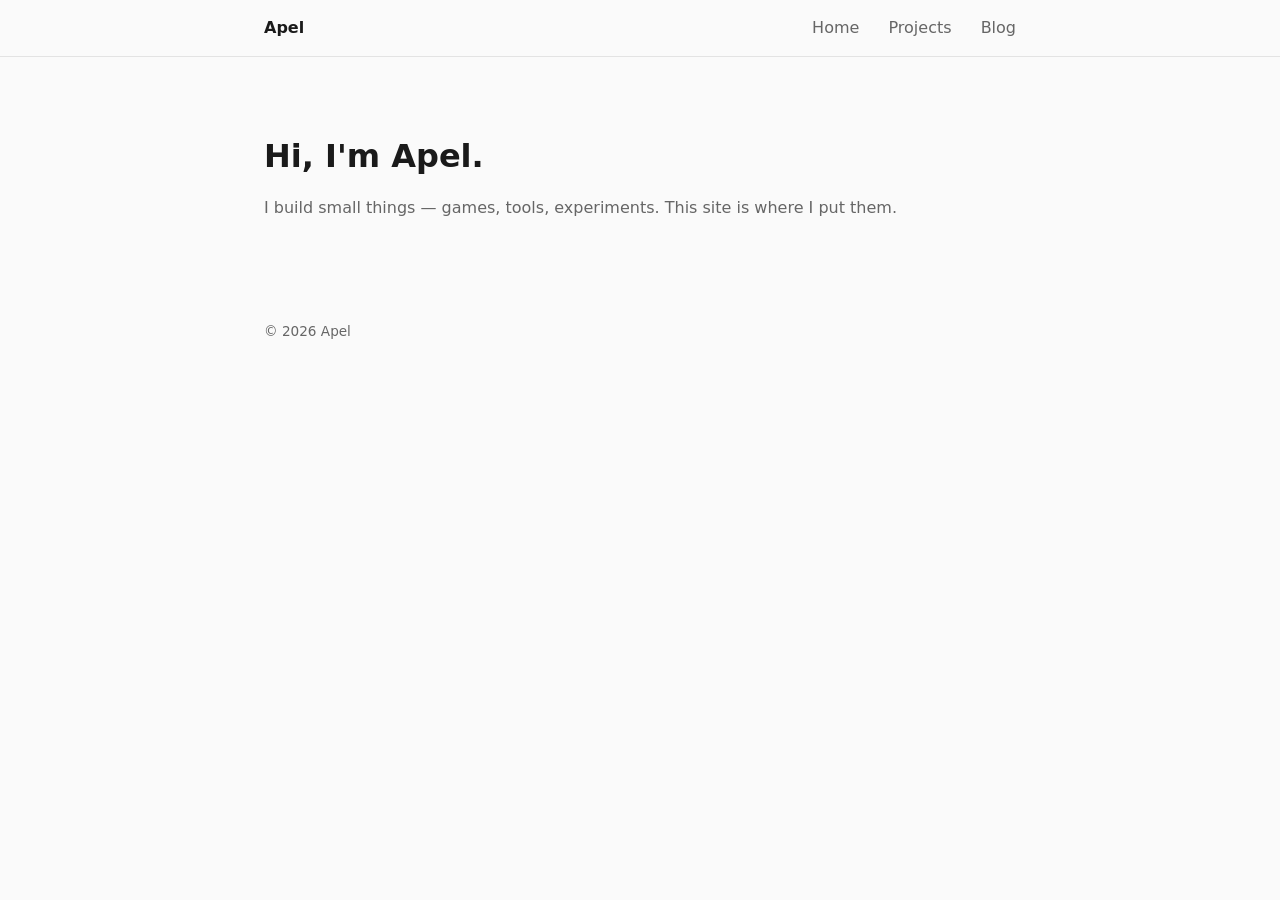
==== public/index.html @ 0b5f10b2 "Switch to a Cloudflare Worker with static assets, replacing Pages Functions The dashboard reported "" ====
<!doctype html>
<html lang="en">
<head>
  <meta charset="UTF-8">
  <meta name="viewport" content="width=device-width, initial-scale=1.0">
  <title>Apel</title>
  <link rel="stylesheet" href="css/style.css">
</head>
<body>
  <header>
    <nav>
      <a href="index.html" class="brand">Apel</a>
      <div class="links">
        <a href="index.html">Home</a>
        <a href="projects.html">Projects</a>
        <a href="blog/index.html">Blog</a>
      </div>
    </nav>
  </header>

  <main>
    <section class="hero">
      <h1>Hi, I'm Apel.</h1>
      <p>I build small things — games, tools, experiments. This site is where I put them.</p>
    </section>
  </main>

  <footer>
    <p>&copy; 2026 Apel</p>
  </footer>
</body>
</html>
---- public/css/style.css ----
:root {
  --bg: #fafafa;
  --text: #1a1a1a;
  --muted: #666;
  --accent: #2b5fff;
  --border: #e3e3e3;
}

@media (prefers-color-scheme: dark) {
  :root {
    --bg: #14161a;
    --text: #eaeaea;
    --muted: #9a9a9a;
    --accent: #6d9bff;
    --border: #2a2d33;
  }
}

* { box-sizing: border-box; }

body {
  margin: 0;
  background: var(--bg);
  color: var(--text);
  font-family: system-ui, -apple-system, "Segoe UI", sans-serif;
  line-height: 1.5;
}

header {
  border-bottom: 1px solid var(--border);
}

nav {
  max-width: 800px;
  margin: 0 auto;
  padding: 1rem 1.5rem;
  display: flex;
  justify-content: space-between;
  align-items: center;
}

nav .brand {
  font-weight: 700;
  text-decoration: none;
  color: var(--text);
}

nav .links a {
  margin-left: 1.5rem;
  text-decoration: none;
  color: var(--muted);
}

nav .links a:hover {
  color: var(--accent);
}

main {
  max-width: 800px;
  margin: 0 auto;
  padding: 3rem 1.5rem;
}

.hero h1 {
  font-size: 2rem;
  margin-bottom: 0.5rem;
}

.hero p {
  color: var(--muted);
}

.projects {
  display: grid;
  gap: 1.25rem;
}

.card {
  border: 1px solid var(--border);
  border-radius: 8px;
  padding: 1.25rem 1.5rem;
}

.card h2 {
  margin: 0 0 0.4rem;
}

.card p {
  color: var(--muted);
  margin: 0 0 0.75rem;
}

.card a {
  color: var(--accent);
  text-decoration: none;
  font-weight: 600;
}

.posts {
  display: grid;
  gap: 2rem;
}

.post-preview h2 {
  margin: 0 0 0.2rem;
}

.post-preview h2 a {
  color: var(--text);
  text-decoration: none;
}

.post-preview time {
  color: var(--muted);
  font-size: 0.85rem;
}

article.post time {
  color: var(--muted);
  font-size: 0.85rem;
}

footer {
  max-width: 800px;
  margin: 0 auto;
  padding: 1.5rem;
  color: var(--muted);
  font-size: 0.85rem;
}
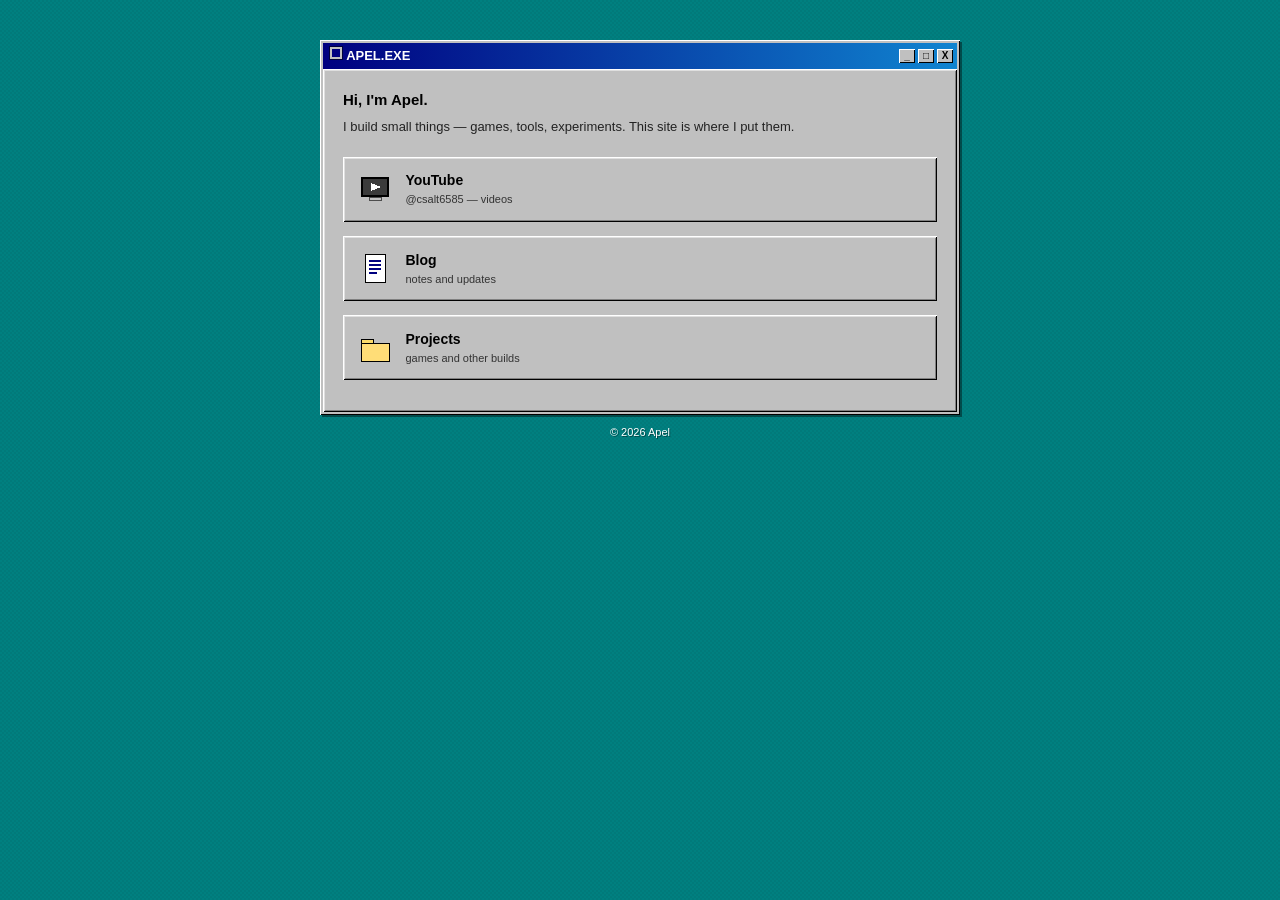
==== commit 9b7e6b38: "Redesign site as a retro Windows 95-style window, move nav into homepage tiles Replaced the header n" ====
--- a/public/index.html
+++ b/public/index.html
@@ -7,26 +7,68 @@
   <link rel="stylesheet" href="css/style.css">
 </head>
 <body>
-  <header>
-    <nav>
-      <a href="index.html" class="brand">Apel</a>
-      <div class="links">
-        <a href="index.html">Home</a>
-        <a href="projects.html">Projects</a>
-        <a href="blog/index.html">Blog</a>
+  <div class="window">
+    <div class="titlebar">
+      <span class="titlebar-label">
+        <svg width="14" height="14" viewBox="0 0 16 16" shape-rendering="crispEdges" aria-hidden="true">
+          <rect x="1" y="1" width="14" height="14" fill="#c0c0c0" stroke="#000" stroke-width="0.6"/>
+          <rect x="3" y="3" width="10" height="10" fill="#000080"/>
+        </svg>
+        APEL.EXE
+      </span>
+      <span class="titlebar-controls">
+        <span>_</span><span>&#9633;</span><span>X</span>
+      </span>
+    </div>
+
+    <div class="win-body raised">
+      <div class="hero">
+        <h1>Hi, I'm Apel.</h1>
+        <p>I build small things — games, tools, experiments. This site is where I put them.</p>
       </div>
-    </nav>
-  </header>
 
-  <main>
-    <section class="hero">
-      <h1>Hi, I'm Apel.</h1>
-      <p>I build small things — games, tools, experiments. This site is where I put them.</p>
-    </section>
-  </main>
+      <nav class="tab-tiles">
+        <a class="tab-tile raised" href="https://www.youtube.com/@csalt6585" target="_blank" rel="noopener noreferrer">
+          <svg class="icon" viewBox="0 0 16 16" shape-rendering="crispEdges" aria-hidden="true">
+            <rect x="1" y="2" width="14" height="10" fill="#000000"/>
+            <rect x="2" y="3" width="12" height="8" fill="#3b3b3b"/>
+            <polygon points="6,5 6,9 11,7" fill="#ffffff"/>
+            <rect x="5" y="12" width="6" height="1.5" fill="#c0c0c0" stroke="#000" stroke-width="0.3"/>
+          </svg>
+          <span>
+            <span class="label">YouTube</span>
+            <span class="sub">@csalt6585 — videos</span>
+          </span>
+        </a>
 
-  <footer>
-    <p>&copy; 2026 Apel</p>
-  </footer>
+        <a class="tab-tile raised" href="blog/index.html">
+          <svg class="icon" viewBox="0 0 16 16" shape-rendering="crispEdges" aria-hidden="true">
+            <rect x="3" y="1" width="10" height="14" fill="#ffffff" stroke="#000" stroke-width="0.5"/>
+            <rect x="5" y="4" width="6" height="1" fill="#000080"/>
+            <rect x="5" y="6" width="6" height="1" fill="#000080"/>
+            <rect x="5" y="8" width="6" height="1" fill="#000080"/>
+            <rect x="5" y="10" width="4" height="1" fill="#000080"/>
+          </svg>
+          <span>
+            <span class="label">Blog</span>
+            <span class="sub">notes and updates</span>
+          </span>
+        </a>
+
+        <a class="tab-tile raised" href="projects.html">
+          <svg class="icon" viewBox="0 0 16 16" shape-rendering="crispEdges" aria-hidden="true">
+            <rect x="1" y="4" width="6" height="2" fill="#fada6b" stroke="#000" stroke-width="0.5"/>
+            <rect x="1" y="6" width="14" height="9" fill="#ffdd77" stroke="#000" stroke-width="0.5"/>
+          </svg>
+          <span>
+            <span class="label">Projects</span>
+            <span class="sub">games and other builds</span>
+          </span>
+        </a>
+      </nav>
+    </div>
+  </div>
+
+  <footer class="win-footer">&copy; 2026 Apel</footer>
 </body>
 </html>
--- a/public/css/style.css
+++ b/public/css/style.css
@@ -1,129 +1,276 @@
 :root {
-  --bg: #fafafa;
-  --text: #1a1a1a;
-  --muted: #666;
-  --accent: #2b5fff;
-  --border: #e3e3e3;
-}
-
-@media (prefers-color-scheme: dark) {
-  :root {
-    --bg: #14161a;
-    --text: #eaeaea;
-    --muted: #9a9a9a;
-    --accent: #6d9bff;
-    --border: #2a2d33;
-  }
+  --desktop: #008080;
+  --gray: #c0c0c0;
+  --gray-dark: #808080;
+  --navy: #000080;
+  --navy-dark: #000058;
+  --black: #000000;
+  --white: #ffffff;
+  --text: #000000;
+  --link: #000080;
 }
 
 * { box-sizing: border-box; }
+
+html, body {
+  height: 100%;
+}
 
 body {
   margin: 0;
-  background: var(--bg);
-  color: var(--text);
-  font-family: system-ui, -apple-system, "Segoe UI", sans-serif;
+  background: var(--desktop);
+  background-image:
+    repeating-conic-gradient(#017a7a 0% 25%, #008080 0% 50%);
+  background-size: 4px 4px;
+  color: var(--text);
+  font-family: Tahoma, "Segoe UI", Geneva, Verdana, sans-serif;
+  font-size: 13px;
   line-height: 1.5;
-}
-
-header {
-  border-bottom: 1px solid var(--border);
-}
-
-nav {
-  max-width: 800px;
+  min-height: 100vh;
+  padding: 2.5rem 1rem;
+}
+
+a { color: var(--link); }
+
+/* --- retro bevels --- */
+
+.raised {
+  background: var(--gray);
+  box-shadow:
+    inset 1px 1px 0 var(--white),
+    inset -1px -1px 0 var(--black),
+    inset 2px 2px 0 #dfdfdf,
+    inset -2px -2px 0 var(--gray-dark);
+}
+
+.sunken {
+  background: var(--gray);
+  box-shadow:
+    inset 1px 1px 0 var(--black),
+    inset -1px -1px 0 var(--white),
+    inset 2px 2px 0 var(--gray-dark),
+    inset -2px -2px 0 #dfdfdf;
+}
+
+/* --- window chrome --- */
+
+.window {
+  max-width: 640px;
   margin: 0 auto;
-  padding: 1rem 1.5rem;
-  display: flex;
+  background: var(--gray);
+  box-shadow:
+    inset 1px 1px 0 var(--white),
+    inset -1px -1px 0 var(--black),
+    2px 2px 0 rgba(0,0,0,0.4);
+  padding: 3px;
+}
+
+.titlebar {
+  background: linear-gradient(90deg, var(--navy), #1084d0);
+  color: var(--white);
+  font-weight: bold;
+  display: flex;
+  align-items: center;
   justify-content: space-between;
-  align-items: center;
-}
-
-nav .brand {
-  font-weight: 700;
-  text-decoration: none;
-  color: var(--text);
-}
-
-nav .links a {
-  margin-left: 1.5rem;
-  text-decoration: none;
-  color: var(--muted);
-}
-
-nav .links a:hover {
-  color: var(--accent);
-}
-
-main {
-  max-width: 800px;
-  margin: 0 auto;
-  padding: 3rem 1.5rem;
-}
-
-.hero h1 {
-  font-size: 2rem;
-  margin-bottom: 0.5rem;
+  padding: 3px 4px 3px 6px;
+  user-select: none;
+}
+
+.titlebar a.titlebar-label {
+  color: var(--white);
+  text-decoration: none;
+  display: flex;
+  align-items: center;
+  gap: 6px;
+  font-size: 13px;
+}
+
+.titlebar-controls {
+  display: flex;
+  gap: 3px;
+}
+
+.titlebar-controls span {
+  width: 16px;
+  height: 14px;
+  background: var(--gray);
+  box-shadow:
+    inset 1px 1px 0 var(--white),
+    inset -1px -1px 0 var(--black);
+  font-size: 10px;
+  line-height: 14px;
+  text-align: center;
+  color: var(--black);
+  font-weight: bold;
+}
+
+.win-body {
+  padding: 1.25rem 1.25rem 1.5rem;
+}
+
+/* --- homepage tab tiles --- */
+
+.tab-tiles {
+  display: flex;
+  flex-direction: column;
+  gap: 0.9rem;
+  margin: 1.25rem 0 0.5rem;
+}
+
+.tab-tile {
+  display: flex;
+  align-items: center;
+  gap: 0.9rem;
+  padding: 0.85rem 1rem;
+  text-decoration: none;
+  color: var(--text);
+  cursor: pointer;
+}
+
+.tab-tile:active {
+  box-shadow:
+    inset 1px 1px 0 var(--black),
+    inset -1px -1px 0 var(--white),
+    inset 2px 2px 0 var(--gray-dark),
+    inset -2px -2px 0 #dfdfdf;
+}
+
+.tab-tile .icon {
+  flex: none;
+  width: 32px;
+  height: 32px;
+  image-rendering: pixelated;
+}
+
+.tab-tile .label {
+  font-weight: bold;
+  font-size: 14px;
+}
+
+.tab-tile .sub {
+  display: block;
+  font-weight: normal;
+  font-size: 11px;
+  color: #333;
+}
+
+/* --- compact nav strip (inner pages) --- */
+
+.tab-strip {
+  display: flex;
+  gap: 0.5rem;
+  margin: 0 0 1.25rem;
+  flex-wrap: wrap;
+}
+
+.tab-strip a {
+  display: flex;
+  align-items: center;
+  gap: 0.4rem;
+  padding: 0.35rem 0.6rem;
+  text-decoration: none;
+  color: var(--text);
+  font-size: 12px;
+  font-weight: bold;
+}
+
+.tab-strip a:active {
+  box-shadow:
+    inset 1px 1px 0 var(--black),
+    inset -1px -1px 0 var(--white),
+    inset 2px 2px 0 var(--gray-dark),
+    inset -2px -2px 0 #dfdfdf;
+}
+
+.tab-strip .icon {
+  width: 16px;
+  height: 16px;
+  image-rendering: pixelated;
+}
+
+/* --- content --- */
+
+h1 {
+  font-size: 15px;
+  margin: 0 0 0.4rem;
 }
 
 .hero p {
-  color: var(--muted);
-}
-
-.projects {
-  display: grid;
-  gap: 1.25rem;
-}
-
-.card {
-  border: 1px solid var(--border);
-  border-radius: 8px;
-  padding: 1.25rem 1.5rem;
-}
-
-.card h2 {
-  margin: 0 0 0.4rem;
-}
-
-.card p {
-  color: var(--muted);
-  margin: 0 0 0.75rem;
-}
-
-.card a {
-  color: var(--accent);
-  text-decoration: none;
-  font-weight: 600;
+  margin: 0;
+  color: #222;
+}
+
+.field {
+  padding: 0.9rem 1rem;
+  margin-bottom: 0.9rem;
+}
+
+.field h2 {
+  font-size: 13px;
+  margin: 0 0 0.5rem;
+}
+
+.field p {
+  margin: 0 0 0.5rem;
+  color: #222;
+}
+
+.field ul {
+  margin: 0 0 0.5rem;
+  padding-left: 1.1rem;
+  color: #222;
+}
+
+.field .play-btn {
+  display: inline-block;
+  padding: 0.4rem 0.9rem;
+  text-decoration: none;
+  color: var(--text);
+  font-weight: bold;
+}
+
+.field .play-btn:active {
+  box-shadow:
+    inset 1px 1px 0 var(--black),
+    inset -1px -1px 0 var(--white),
+    inset 2px 2px 0 var(--gray-dark),
+    inset -2px -2px 0 #dfdfdf;
 }
 
 .posts {
   display: grid;
-  gap: 2rem;
+  gap: 0.9rem;
 }
 
 .post-preview h2 {
-  margin: 0 0 0.2rem;
+  margin: 0 0 0.15rem;
+  font-size: 13px;
 }
 
 .post-preview h2 a {
   color: var(--text);
-  text-decoration: none;
-}
-
-.post-preview time {
-  color: var(--muted);
-  font-size: 0.85rem;
-}
-
+}
+
+.post-preview time,
 article.post time {
-  color: var(--muted);
-  font-size: 0.85rem;
-}
-
-footer {
-  max-width: 800px;
-  margin: 0 auto;
-  padding: 1.5rem;
-  color: var(--muted);
-  font-size: 0.85rem;
-}
+  color: #444;
+  font-size: 11px;
+}
+
+article.post p {
+  color: #222;
+}
+
+.back-link {
+  display: inline-block;
+  margin-top: 0.5rem;
+  font-size: 12px;
+}
+
+footer.win-footer {
+  text-align: center;
+  color: var(--white);
+  font-size: 11px;
+  margin-top: 0.6rem;
+  text-shadow: 1px 1px 0 rgba(0,0,0,0.4);
+}
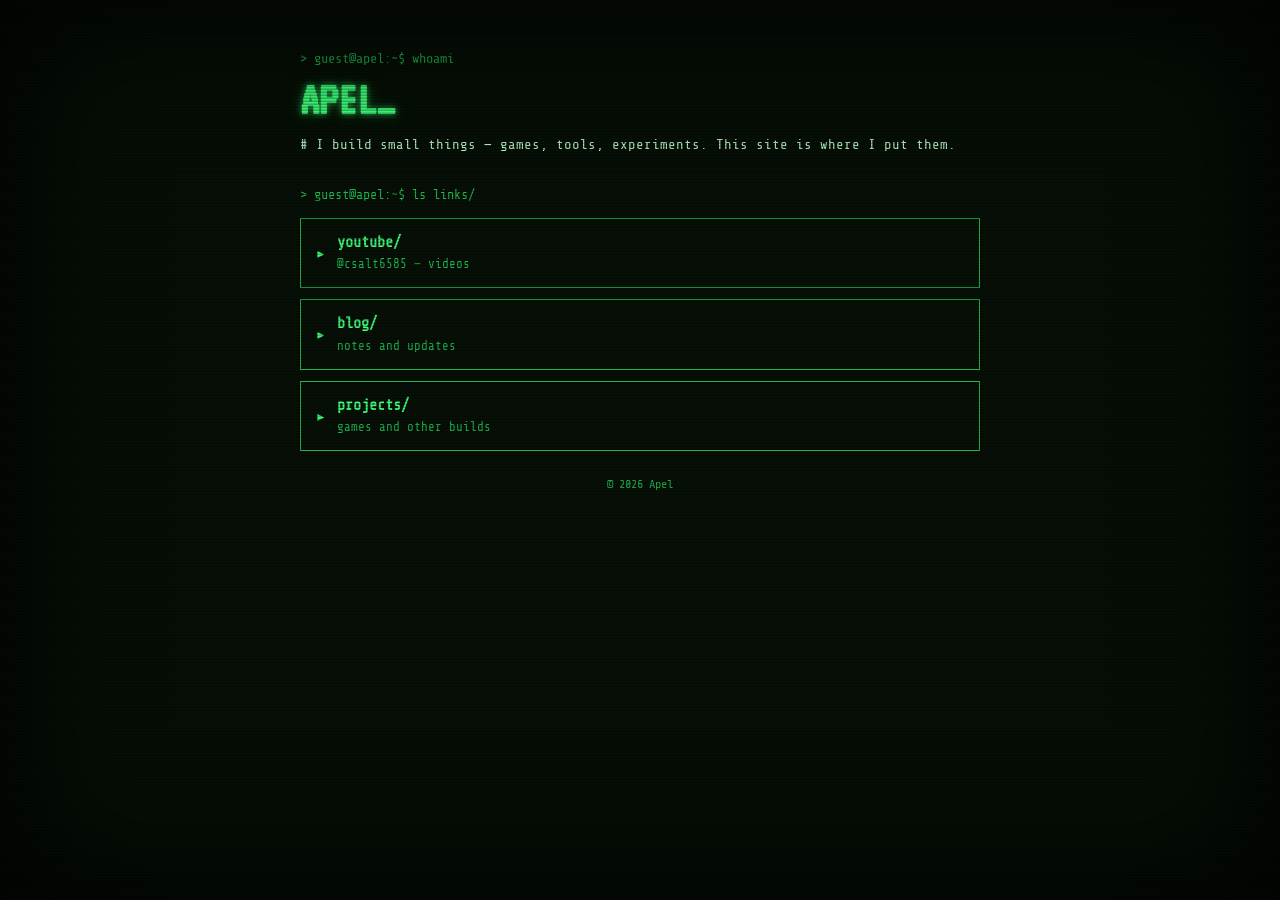
==== commit 01875be8: "Replace Win95 theme with a CRT terminal / green-phosphor retro theme Swapped the window-chrome Windo" ====
--- a/public/index.html
+++ b/public/index.html
@@ -4,69 +4,41 @@
   <meta charset="UTF-8">
   <meta name="viewport" content="width=device-width, initial-scale=1.0">
   <title>Apel</title>
+  <link rel="stylesheet" href="https://fonts.googleapis.com/css2?family=VT323&family=Share+Tech+Mono&display=swap">
   <link rel="stylesheet" href="css/style.css">
 </head>
 <body>
-  <div class="window">
-    <div class="titlebar">
-      <span class="titlebar-label">
-        <svg width="14" height="14" viewBox="0 0 16 16" shape-rendering="crispEdges" aria-hidden="true">
-          <rect x="1" y="1" width="14" height="14" fill="#c0c0c0" stroke="#000" stroke-width="0.6"/>
-          <rect x="3" y="3" width="10" height="10" fill="#000080"/>
-        </svg>
-        APEL.EXE
-      </span>
-      <span class="titlebar-controls">
-        <span>_</span><span>&#9633;</span><span>X</span>
-      </span>
-    </div>
+  <div class="screen">
+    <p class="prompt">guest@apel:~$ whoami</p>
+    <h1 class="title">APEL<span class="cursor">_</span></h1>
+    <p class="tagline"># I build small things — games, tools, experiments. This site is where I put them.</p>
 
-    <div class="win-body raised">
-      <div class="hero">
-        <h1>Hi, I'm Apel.</h1>
-        <p>I build small things — games, tools, experiments. This site is where I put them.</p>
-      </div>
+    <p class="prompt">guest@apel:~$ ls links/</p>
+    <nav class="tiles">
+      <a class="tile" href="https://www.youtube.com/@csalt6585" target="_blank" rel="noopener noreferrer">
+        <span class="glyph">▸</span>
+        <span>
+          <span class="label">youtube/</span>
+          <span class="sub">@csalt6585 — videos</span>
+        </span>
+      </a>
 
-      <nav class="tab-tiles">
-        <a class="tab-tile raised" href="https://www.youtube.com/@csalt6585" target="_blank" rel="noopener noreferrer">
-          <svg class="icon" viewBox="0 0 16 16" shape-rendering="crispEdges" aria-hidden="true">
-            <rect x="1" y="2" width="14" height="10" fill="#000000"/>
-            <rect x="2" y="3" width="12" height="8" fill="#3b3b3b"/>
-            <polygon points="6,5 6,9 11,7" fill="#ffffff"/>
-            <rect x="5" y="12" width="6" height="1.5" fill="#c0c0c0" stroke="#000" stroke-width="0.3"/>
-          </svg>
-          <span>
-            <span class="label">YouTube</span>
-            <span class="sub">@csalt6585 — videos</span>
-          </span>
-        </a>
+      <a class="tile" href="blog/index.html">
+        <span class="glyph">▸</span>
+        <span>
+          <span class="label">blog/</span>
+          <span class="sub">notes and updates</span>
+        </span>
+      </a>
 
-        <a class="tab-tile raised" href="blog/index.html">
-          <svg class="icon" viewBox="0 0 16 16" shape-rendering="crispEdges" aria-hidden="true">
-            <rect x="3" y="1" width="10" height="14" fill="#ffffff" stroke="#000" stroke-width="0.5"/>
-            <rect x="5" y="4" width="6" height="1" fill="#000080"/>
-            <rect x="5" y="6" width="6" height="1" fill="#000080"/>
-            <rect x="5" y="8" width="6" height="1" fill="#000080"/>
-            <rect x="5" y="10" width="4" height="1" fill="#000080"/>
-          </svg>
-          <span>
-            <span class="label">Blog</span>
-            <span class="sub">notes and updates</span>
-          </span>
-        </a>
-
-        <a class="tab-tile raised" href="projects.html">
-          <svg class="icon" viewBox="0 0 16 16" shape-rendering="crispEdges" aria-hidden="true">
-            <rect x="1" y="4" width="6" height="2" fill="#fada6b" stroke="#000" stroke-width="0.5"/>
-            <rect x="1" y="6" width="14" height="9" fill="#ffdd77" stroke="#000" stroke-width="0.5"/>
-          </svg>
-          <span>
-            <span class="label">Projects</span>
-            <span class="sub">games and other builds</span>
-          </span>
-        </a>
-      </nav>
-    </div>
+      <a class="tile" href="projects.html">
+        <span class="glyph">▸</span>
+        <span>
+          <span class="label">projects/</span>
+          <span class="sub">games and other builds</span>
+        </span>
+      </a>
+    </nav>
   </div>
 
   <footer class="win-footer">&copy; 2026 Apel</footer>
--- a/public/css/style.css
+++ b/public/css/style.css
@@ -1,276 +1,269 @@
 :root {
-  --desktop: #008080;
-  --gray: #c0c0c0;
-  --gray-dark: #808080;
-  --navy: #000080;
-  --navy-dark: #000058;
-  --black: #000000;
-  --white: #ffffff;
-  --text: #000000;
-  --link: #000080;
+  --bg: #061006;
+  --text: #3dff7a;
+  --text-dim: #1fb84f;
+  --text-body: #b9f5c8;
+  --border: #1fb84f;
+  --border-dim: #145c28;
+  --glow: 0 0 6px rgba(61,255,122,0.65), 0 0 16px rgba(61,255,122,0.25);
 }
 
 * { box-sizing: border-box; }
 
-html, body {
-  height: 100%;
-}
+html, body { height: 100%; }
 
 body {
   margin: 0;
-  background: var(--desktop);
-  background-image:
-    repeating-conic-gradient(#017a7a 0% 25%, #008080 0% 50%);
-  background-size: 4px 4px;
-  color: var(--text);
-  font-family: Tahoma, "Segoe UI", Geneva, Verdana, sans-serif;
-  font-size: 13px;
-  line-height: 1.5;
+  background: var(--bg);
+  color: var(--text-body);
+  font-family: 'Share Tech Mono', 'Courier New', monospace;
+  font-size: 14px;
+  line-height: 1.6;
   min-height: 100vh;
-  padding: 2.5rem 1rem;
-}
-
-a { color: var(--link); }
-
-/* --- retro bevels --- */
-
-.raised {
-  background: var(--gray);
-  box-shadow:
-    inset 1px 1px 0 var(--white),
-    inset -1px -1px 0 var(--black),
-    inset 2px 2px 0 #dfdfdf,
-    inset -2px -2px 0 var(--gray-dark);
-}
-
-.sunken {
-  background: var(--gray);
-  box-shadow:
-    inset 1px 1px 0 var(--black),
-    inset -1px -1px 0 var(--white),
-    inset 2px 2px 0 var(--gray-dark),
-    inset -2px -2px 0 #dfdfdf;
-}
-
-/* --- window chrome --- */
-
-.window {
-  max-width: 640px;
+  padding: 3rem 1rem 2rem;
+  position: relative;
+}
+
+/* scanlines + vignette, fixed over the whole viewport */
+body::before {
+  content: "";
+  position: fixed;
+  inset: 0;
+  pointer-events: none;
+  z-index: 50;
+  background: repeating-linear-gradient(
+    to bottom,
+    rgba(0,0,0,0) 0px,
+    rgba(0,0,0,0) 1px,
+    rgba(0,0,0,0.25) 2px,
+    rgba(0,0,0,0.25) 3px
+  );
+  mix-blend-mode: multiply;
+}
+
+body::after {
+  content: "";
+  position: fixed;
+  inset: 0;
+  pointer-events: none;
+  z-index: 51;
+  box-shadow: inset 0 0 120px 30px rgba(0,0,0,0.75);
+}
+
+@keyframes flicker {
+  0%, 100% { opacity: 1; }
+  50% { opacity: 0.985; }
+}
+
+@media (prefers-reduced-motion: no-preference) {
+  .screen { animation: flicker 6s infinite; }
+}
+
+a { color: var(--text); }
+
+.screen {
+  max-width: 680px;
   margin: 0 auto;
-  background: var(--gray);
-  box-shadow:
-    inset 1px 1px 0 var(--white),
-    inset -1px -1px 0 var(--black),
-    2px 2px 0 rgba(0,0,0,0.4);
-  padding: 3px;
-}
-
-.titlebar {
-  background: linear-gradient(90deg, var(--navy), #1084d0);
-  color: var(--white);
-  font-weight: bold;
+}
+
+.prompt {
+  color: var(--text-dim);
+  font-size: 0.85rem;
+  margin: 0 0 0.4rem;
+}
+
+.prompt::before {
+  content: "> ";
+}
+
+h1.title {
+  font-family: 'VT323', monospace;
+  font-size: 3rem;
+  line-height: 1;
+  color: var(--text);
+  text-shadow: var(--glow);
+  margin: 0 0 0.6rem;
+}
+
+.cursor {
+  display: inline-block;
+  animation: blink 1s steps(1) infinite;
+}
+
+@keyframes blink { 50% { opacity: 0; } }
+
+@media (prefers-reduced-motion: reduce) {
+  .cursor { animation: none; }
+}
+
+.tagline {
+  color: var(--text-body);
+  margin: 0 0 1.75rem;
+}
+
+/* --- homepage tiles --- */
+
+.tiles {
+  display: flex;
+  flex-direction: column;
+  gap: 0.7rem;
+  margin: 0.75rem 0 1rem;
+}
+
+.tile {
   display: flex;
   align-items: center;
-  justify-content: space-between;
-  padding: 3px 4px 3px 6px;
-  user-select: none;
-}
-
-.titlebar a.titlebar-label {
-  color: var(--white);
-  text-decoration: none;
-  display: flex;
-  align-items: center;
-  gap: 6px;
-  font-size: 13px;
-}
-
-.titlebar-controls {
-  display: flex;
-  gap: 3px;
-}
-
-.titlebar-controls span {
-  width: 16px;
-  height: 14px;
-  background: var(--gray);
-  box-shadow:
-    inset 1px 1px 0 var(--white),
-    inset -1px -1px 0 var(--black);
-  font-size: 10px;
-  line-height: 14px;
-  text-align: center;
-  color: var(--black);
+  gap: 0.7rem;
+  border: 1px solid var(--border);
+  padding: 0.75rem 0.9rem;
+  text-decoration: none;
+  color: var(--text-body);
+  transition: background 0.1s, box-shadow 0.1s;
+}
+
+.tile:hover, .tile:focus-visible {
+  background: rgba(31,184,79,0.08);
+  box-shadow: var(--glow);
+  outline: none;
+}
+
+.tile .glyph {
+  color: var(--text);
+  font-size: 1.1rem;
+  flex: none;
+}
+
+.tile .label {
+  display: block;
   font-weight: bold;
-}
-
-.win-body {
-  padding: 1.25rem 1.25rem 1.5rem;
-}
-
-/* --- homepage tab tiles --- */
-
-.tab-tiles {
-  display: flex;
-  flex-direction: column;
-  gap: 0.9rem;
-  margin: 1.25rem 0 0.5rem;
-}
-
-.tab-tile {
-  display: flex;
-  align-items: center;
-  gap: 0.9rem;
-  padding: 0.85rem 1rem;
-  text-decoration: none;
-  color: var(--text);
-  cursor: pointer;
-}
-
-.tab-tile:active {
-  box-shadow:
-    inset 1px 1px 0 var(--black),
-    inset -1px -1px 0 var(--white),
-    inset 2px 2px 0 var(--gray-dark),
-    inset -2px -2px 0 #dfdfdf;
-}
-
-.tab-tile .icon {
-  flex: none;
-  width: 32px;
-  height: 32px;
-  image-rendering: pixelated;
-}
-
-.tab-tile .label {
-  font-weight: bold;
-  font-size: 14px;
-}
-
-.tab-tile .sub {
+  color: var(--text);
+  font-size: 0.95rem;
+}
+
+.tile .sub {
   display: block;
-  font-weight: normal;
-  font-size: 11px;
-  color: #333;
+  font-size: 0.78rem;
+  color: var(--text-dim);
 }
 
 /* --- compact nav strip (inner pages) --- */
 
 .tab-strip {
   display: flex;
-  gap: 0.5rem;
-  margin: 0 0 1.25rem;
+  gap: 0.6rem;
+  margin: 0 0 1.5rem;
   flex-wrap: wrap;
 }
 
 .tab-strip a {
-  display: flex;
-  align-items: center;
-  gap: 0.4rem;
-  padding: 0.35rem 0.6rem;
-  text-decoration: none;
-  color: var(--text);
-  font-size: 12px;
-  font-weight: bold;
-}
-
-.tab-strip a:active {
-  box-shadow:
-    inset 1px 1px 0 var(--black),
-    inset -1px -1px 0 var(--white),
-    inset 2px 2px 0 var(--gray-dark),
-    inset -2px -2px 0 #dfdfdf;
-}
-
-.tab-strip .icon {
-  width: 16px;
-  height: 16px;
-  image-rendering: pixelated;
+  border: 1px solid var(--border);
+  padding: 0.35rem 0.7rem;
+  text-decoration: none;
+  color: var(--text);
+  font-size: 0.82rem;
+}
+
+.tab-strip a:hover, .tab-strip a:focus-visible {
+  background: rgba(31,184,79,0.08);
+  box-shadow: var(--glow);
+  outline: none;
 }
 
 /* --- content --- */
 
 h1 {
-  font-size: 15px;
-  margin: 0 0 0.4rem;
-}
-
-.hero p {
-  margin: 0;
-  color: #222;
+  font-family: 'VT323', monospace;
+  font-size: 2rem;
+  color: var(--text);
+  text-shadow: var(--glow);
+  margin: 0 0 1rem;
 }
 
 .field {
-  padding: 0.9rem 1rem;
-  margin-bottom: 0.9rem;
+  border: 1px solid var(--border-dim);
+  padding: 1rem 1.1rem;
+  margin-bottom: 1rem;
 }
 
 .field h2 {
-  font-size: 13px;
+  font-family: 'VT323', monospace;
+  font-size: 1.4rem;
+  color: var(--text);
   margin: 0 0 0.5rem;
 }
 
+.field h2::before {
+  content: "> ";
+}
+
 .field p {
-  margin: 0 0 0.5rem;
-  color: #222;
+  margin: 0 0 0.6rem;
+  color: var(--text-body);
 }
 
 .field ul {
-  margin: 0 0 0.5rem;
-  padding-left: 1.1rem;
-  color: #222;
+  margin: 0 0 0.6rem;
+  padding-left: 1.2rem;
+  color: var(--text-body);
+}
+
+.field ul li::marker {
+  color: var(--text);
 }
 
 .field .play-btn {
   display: inline-block;
-  padding: 0.4rem 0.9rem;
+  border: 1px solid var(--border);
+  padding: 0.4rem 1rem;
   text-decoration: none;
   color: var(--text);
   font-weight: bold;
 }
 
-.field .play-btn:active {
-  box-shadow:
-    inset 1px 1px 0 var(--black),
-    inset -1px -1px 0 var(--white),
-    inset 2px 2px 0 var(--gray-dark),
-    inset -2px -2px 0 #dfdfdf;
+.field .play-btn::before {
+  content: "> ";
+}
+
+.field .play-btn:hover, .field .play-btn:focus-visible {
+  background: rgba(31,184,79,0.08);
+  box-shadow: var(--glow);
+  outline: none;
 }
 
 .posts {
   display: grid;
-  gap: 0.9rem;
+  gap: 0.8rem;
 }
 
 .post-preview h2 {
-  margin: 0 0 0.15rem;
-  font-size: 13px;
+  margin: 0 0 0.2rem;
+  font-size: 1.3rem;
 }
 
 .post-preview h2 a {
   color: var(--text);
+  text-decoration: none;
 }
 
 .post-preview time,
 article.post time {
-  color: #444;
-  font-size: 11px;
+  color: var(--text-dim);
+  font-size: 0.78rem;
 }
 
 article.post p {
-  color: #222;
+  color: var(--text-body);
 }
 
 .back-link {
   display: inline-block;
   margin-top: 0.5rem;
-  font-size: 12px;
+  font-size: 0.85rem;
 }
 
 footer.win-footer {
   text-align: center;
-  color: var(--white);
-  font-size: 11px;
-  margin-top: 0.6rem;
-  text-shadow: 1px 1px 0 rgba(0,0,0,0.4);
-}
+  color: var(--text-dim);
+  font-size: 0.75rem;
+  margin-top: 1.5rem;
+}
